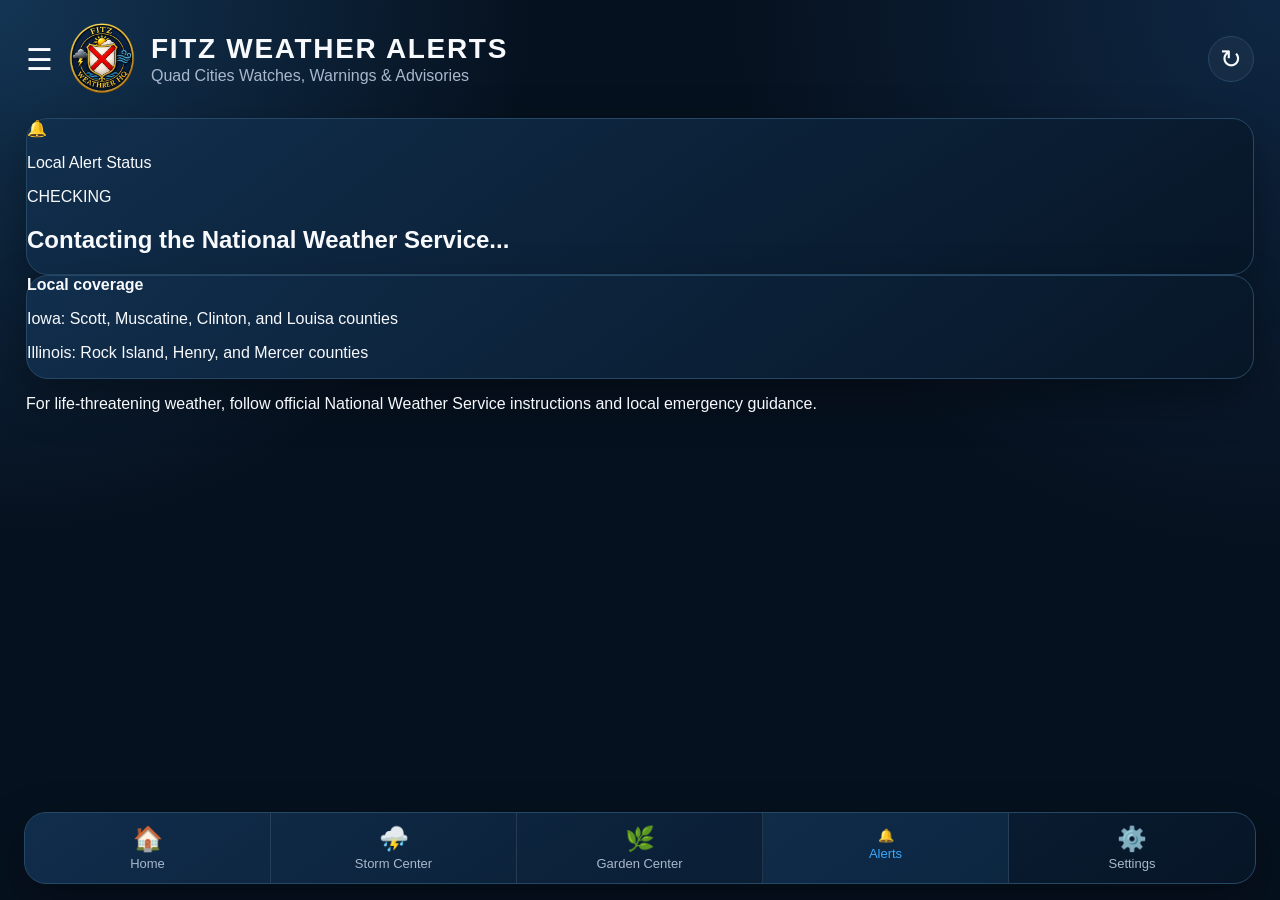
==== alerts.html @ a0073eed "Create Quad Cities weather alerts page" ====
<!DOCTYPE html>
<html lang="en">
<head>
  <meta charset="UTF-8">
  <meta name="viewport" content="width=device-width, initial-scale=1.0">
  <title>Fitz Weather Alerts</title>
  <link rel="stylesheet" href="css/style.css">
</head>
<body>
  <div class="app-shell">
    <header class="top-bar">
      <div class="brand">
        <span class="menu-icon">☰</span>
        <img src="images/logo.png" alt="Fitz Weather HQ" class="logo">
        <div class="brand-text">
          <h1>FITZ WEATHER ALERTS</h1>
          <p>Quad Cities Watches, Warnings & Advisories</p>
        </div>
      </div>
      <button class="refresh-button alerts-refresh" aria-label="Refresh weather alerts">↻</button>
    </header>

    <main>
      <section class="alerts-hero large-card">
        <div class="alerts-hero-icon">🔔</div>
        <div>
          <p class="alerts-label">Local Alert Status</p>
          <div class="alerts-status" id="alerts-status">CHECKING</div>
          <h2 id="alerts-summary">Contacting the National Weather Service...</h2>
          <p id="alerts-updated"></p>
        </div>
      </section>

      <section class="alerts-region large-card">
        <strong>Local coverage</strong>
        <p>Iowa: Scott, Muscatine, Clinton, and Louisa counties</p>
        <p>Illinois: Rock Island, Henry, and Mercer counties</p>
      </section>

      <section class="alerts-list" id="alerts-list" aria-live="polite"></section>

      <p class="alerts-note">For life-threatening weather, follow official National Weather Service instructions and local emergency guidance.</p>
    </main>

    <nav class="bottom-nav">
      <a href="index.html">🏠<span>Home</span></a>
      <a href="storm.html">⛈️<span>Storm Center</span></a>
      <a href="garden.html">🌿<span>Garden Center</span></a>
      <a class="active" href="alerts.html"><span class="nav-icon">🔔<span class="alert-badge" aria-hidden="true"></span></span><span>Alerts</span></a>
      <a href="#">⚙️<span>Settings</span></a>
    </nav>
  </div>
  <script src="js/alerts.js"></script>
</body>
</html>
---- css/style.css ----
/* ----------------------------
   Theme & Variables
---------------------------- */
:root {
  --bg: #06111f;
  --panel: #0c2037;
  --panel2: #102843;
  --line: #254866;
  --text: #f7f9fc;
  --muted: #a9b8cc;
  --gold: #ffbf2e;
  --green: #39d977;
  --blue: #39a8ff;
  --red: #ff4d5a;
  --purple: #a66cff;
  --orange: #ff9f1c
}
/* ----------------------------
   Global Layout
---------------------------- */
* {
  box-sizing: border-box
}

body {
  margin: 0;
  color: var(--text);
  font-family: Arial, Helvetica, sans-serif;
  background: radial-gradient(circle at top left, rgba(35, 96, 148, .45), transparent 34%), radial-gradient(circle at top right, rgba(25, 65, 110, .45), transparent 35%), var(--bg)
}

.app-shell {
  min-height: 100vh;
  padding-bottom: 88px
}

.top-bar {
  display: flex;
  justify-content: space-between;
  align-items: center;
  gap: 18px;
  padding: 20px 26px
}

.brand {
  display: flex;
  align-items: center;
  gap: 14px
}

.menu-icon {
  font-size: 30px
}

.logo {
  font-size: 38px
}

.brand h1 {
  margin: 0;
  font-size: 24px;
  text-transform: uppercase;
  letter-spacing: .08em
}

.brand p {
  margin: 5px 0 0;
  color: var(--muted)
}

.refresh-button {
  width: 46px;
  height: 46px;
  border-radius: 50%;
  border: 1px solid var(--line);
  background: rgba(255, 255, 255, .04);
  color: var(--text);
  font-size: 26px
}

main {
  width: min(1320px, 100%);
  margin: 0 auto;
  padding: 0 26px 26px
}

.hero-grid {
  display: grid;
  grid-template-columns: 1.35fr 1fr;
  gap: 18px;
  margin-bottom: 18px
}

.large-card,
.highlights-card,
.person-card,
.bottom-nav {
  background: linear-gradient(145deg, rgba(17, 47, 78, .96), rgba(7, 22, 39, .96));
  border: 1px solid var(--line);
  border-radius: 22px;
  box-shadow: 0 18px 45px rgba(0, 0, 0, .35)
}
/* ----------------------------
   Home Dashboard
---------------------------- */
.weather-card {
  display: grid;
  grid-template-columns: auto 1fr;
  gap: 26px;
  padding: 30px;
  align-items: center
}

.weather-icon {
  font-size: 96px
}

.temperature {
  font-size: clamp(68px, 10vw, 118px);
  font-weight: 900;
  line-height: .9;
  letter-spacing: -.06em
}

.weather-card h2 {
  margin: 18px 0 6px;
  font-size: 28px
}

.weather-card p {
  margin: 0;
  color: var(--muted);
  font-size: 18px
}

.weather-details {
  grid-column: 1/-1;
  display: grid;
  grid-template-columns: repeat(4, 1fr);
  gap: 12px;
  border-top: 1px solid rgba(255, 255, 255, .1);
  padding-top: 22px;
  margin-top: 10px
}

.weather-details div {
  display: grid;
  grid-template-columns: auto 1fr;
  gap: 5px 10px;
  align-items: center
}

.weather-details span {
  grid-row: span 2;
  font-size: 26px
}

.weather-details strong {
  font-size: 17px
}

.weather-details small {
  color: var(--muted)
}

.score-card {
  padding: 28px;
  text-align: center;
  display: grid;
  place-items: center
}

.score-card h2 {
  margin: 0;
  text-transform: uppercase;
  letter-spacing: .1em;
  font-size: 20px
}

.big-stars {
  color: var(--gold);
  font-size: 46px;
  letter-spacing: .08em;
  margin-top: 12px
}

.score-number {
  color: var(--green);
  font-size: clamp(64px, 8vw, 106px);
  font-weight: 900;
  line-height: 1
}

.score-number span {
  color: var(--muted);
  font-size: 34px
}

.score-card h3 {
  color: var(--green);
  text-transform: uppercase;
  letter-spacing: .08em;
  font-size: 30px;
  margin: 8px 0 4px
}

.score-card p {
  margin: 0;
  font-size: 20px
}

.highlights-card {
  padding: 22px 28px;
  margin-bottom: 18px
}

.highlights-card h2 {
  margin: 0 0 18px;
  font-size: 20px;
  text-transform: uppercase;
  letter-spacing: .08em
}

.highlight-grid {
  display: grid;
  grid-template-columns: repeat(4, 1fr);
  gap: 18px
}

.highlight-item {
  display: flex;
  gap: 14px;
  padding-right: 18px;
  border-right: 1px solid rgba(255, 255, 255, .12)
}

.highlight-item:last-child {
  border-right: none
}

.highlight-icon {
  font-size: 42px
}

.highlight-item strong {
  display: block;
  margin-bottom: 5px;
  font-size: 18px;
  text-transform: uppercase
}

.highlight-item p {
  margin: 0;
  line-height: 1.35
}

.good {
  color: var(--green)
}

.watch {
  color: var(--gold)
}
/* ----------------------------
   Family Cards
---------------------------- */
.person-list {
  display: grid;
  gap: 14px
}

.person-card {
  display: grid;
  grid-template-columns: 280px 1fr auto;
  align-items: stretch;
  overflow: hidden;
  min-height: 150px
}

.person-summary {
  display: flex;
  gap: 16px;
  align-items: flex-start;
  padding: 22px;
  border-right: 1px solid rgba(255, 255, 255, .12);
  background: rgba(255, 255, 255, .025)
}

.avatar {
    width: 78px;
    height: 78px;
    object-fit: contain;
    display: block;
    flex-shrink: 0;
    filter: drop-shadow(0 2px 5px rgba(0,0,0,.35));
    margin-top: 4px;
}

.person-summary h2 {
  margin: 0;
  font-size: 24px
}

.person-summary p {
  margin: 6px 0 5px;
  color: var(--muted)
}

.person-summary strong {
  text-transform: uppercase;
  font-size: 18px
}

.stars {
  color: var(--gold);
  font-size: 24px;
  letter-spacing: .04em
}

.stars.small {
  font-size: 21px
}

.activity-row {
  display: grid;
  grid-template-columns: repeat(3, 1fr)
}

.activity-row>div {
  padding: 22px;
  border-right: 1px solid rgba(255, 255, 255, .12)
}

.activity-row span {
  font-size: 34px
}

.activity-row p {
  margin: 4px 0 6px;
  font-size: 18px
}

.activity-row strong {
  font-size: 17px;
  color: var(--green)
}

.activity-row .poor {
  color: var(--red)
}

.person-card button {
  border: none;
  background: transparent;
  color: var(--text);
  font-size: 44px;
  padding: 0 24px
}

.dad {
  border-left: 6px solid var(--green)
}

.dad h2,
.dad .person-summary strong,
.dad button {
  color: var(--green)
}

.mom {
  border-left: 6px solid var(--blue)
}

.mom h2,
.mom .person-summary strong,
.mom button {
  color: var(--blue)
}

.nathan {
  border-left: 6px solid var(--red)
}

.nathan h2,
.nathan .person-summary strong,
.nathan button {
  color: var(--red)
}

.kelsey {
  border-left: 6px solid var(--purple)
}

.kelsey h2,
.kelsey .person-summary strong,
.kelsey button {
  color: var(--purple)
}

.micah {
  border-left: 6px solid var(--orange)
}

.micah h2,
.micah .person-summary strong,
.micah button {
  color: var(--orange)
}
/* ----------------------------
   Bottom Navigation
---------------------------- */
.bottom-nav {
  position: fixed;
  left: 24px;
  right: 24px;
  bottom: 16px;
  z-index: 20;
  display: grid;
  grid-template-columns: repeat(5, 1fr);
  overflow: hidden
}

.bottom-nav a {
  color: var(--muted);
  text-decoration: none;
  text-align: center;
  padding: 12px 8px;
  font-size: 24px;
  border-right: 1px solid rgba(255, 255, 255, .1)
}

.bottom-nav a:last-child {
  border-right: none
}

.bottom-nav span {
  display: block;
  font-size: 13px;
  margin-top: 3px
}

.bottom-nav .active {
  color: var(--blue);
  background: rgba(57, 168, 255, .09)
}
/* ----------------------------
   Home Responsive
---------------------------- */
@media(max-width:980px) {

  .hero-grid,
  .highlight-grid {
    grid-template-columns: 1fr
  }

  .highlight-item {
    border-right: none;
    border-bottom: 1px solid rgba(255, 255, 255, .12);
    padding-bottom: 14px
  }

  .highlight-item:last-child {
    border-bottom: none
  }

  .person-card {
    grid-template-columns: 1fr
  }

  .person-summary {
    border-right: none;
    border-bottom: 1px solid rgba(255, 255, 255, .12)
  }

  .person-card button {
    display: none
  }
}

@media(max-width:680px) {
  .top-bar {
    padding: 18px
  }

  .brand h1 {
    font-size: 17px
  }

  .brand p {
    font-size: 13px
  }

  .logo {
    font-size: 30px
  }

  .refresh-button {
    width: 40px;
    height: 40px
  }

  main {
    padding: 0 14px 22px
  }

  .weather-card {
    grid-template-columns: 1fr;
    padding: 22px
  }

  .weather-icon {
    font-size: 72px
  }

  .weather-details {
    grid-template-columns: repeat(2, 1fr)
  }

  .score-card {
    padding: 22px
  }

  .big-stars {
    font-size: 32px
  }

  .highlights-card {
    padding: 20px
  }

  .activity-row {
    grid-template-columns: 1fr
  }

  .activity-row>div {
    border-right: none;
    border-bottom: 1px solid rgba(255, 255, 255, .12)
  }

  .activity-row>div:last-child {
    border-bottom: none
  }

  .bottom-nav {
    left: 0;
    right: 0;
    bottom: 0;
    border-radius: 20px 20px 0 0
  }
}
/* ----------------------------
   Outdoor Score
---------------------------- */
.score-number {
  display: none;
}

.score-rating {
  display: flex;
  justify-content: center;
  align-items: center;
  gap: 34px;
  margin: 22px 0 18px;
}

.score-word {
  color: var(--blue);
  font-size: 42px;
  font-weight: 900;
  text-transform: uppercase;
  letter-spacing: 0.05em;
}

.score-reasons {
  width: min(620px, 100%);
  margin: 0 auto;
  padding-top: 18px;
  border-top: 1px solid rgba(255, 255, 255, 0.16);
  text-align: left;
}

.score-reasons p {
  font-size: 24px;
  margin: 16px 0;
}
/* ----------------------------
   Fireworks
---------------------------- */
.fireworks-card {
  margin: 18px 0;
  padding: 26px;
  background: linear-gradient(145deg, rgba(17, 47, 78, 0.96), rgba(7, 22, 39, 0.96));
  border: 1px solid var(--line);
  border-left: 6px solid var(--gold);
  border-radius: 22px;
  box-shadow: 0 18px 45px rgba(0, 0, 0, 0.35);
}

.fireworks-header {
  display: flex;
  align-items: center;
  gap: 16px;
}

.fireworks-icon {
  font-size: 46px;
}

.fireworks-header h2 {
  margin: 0;
  text-transform: uppercase;
}

.fireworks-header p {
  margin: 4px 0 0;
  color: var(--muted);
}

.fireworks-recommendation h3 {
  font-size: 36px;
  margin: 22px 0 8px;
}

.fireworks-recommendation p,
.fireworks-reasons p {
  font-size: 22px;
  margin: 12px 0;
}

/* ----------------------------
   Header
---------------------------- */

.brand {
  gap: 10px;
}

.logo {
  width: 78px;
  height: 78px;
  object-fit: contain;
  font-size: 0;
  flex-shrink: 0;
}

.brand-text {
  display: flex;
  flex-direction: column;
}

.brand-text h1 {
  margin: 0;
  font-size: 28px;
  letter-spacing: .06em;
  text-transform: uppercase;
}

.brand-text h2 {
  margin: 3px 0;
  font-size: 15px;
  font-weight: 500;
  color: var(--muted);
}

.brand-text p {
  margin: 2px 0 0;
  color: var(--muted);
}

@media (max-width:680px) {

  .logo {
    width: 52px;
    height: 52px;
  }

  .brand-text h1 {
    font-size: 18px;
  }

  .brand-text h2 {
    font-size: 12px;
  }
}

.radar-button {
  display: inline-block;
  margin-top: 8px;
  padding: 6px 10px;
  border: 1px solid var(--blue);
  border-radius: 10px;
  color: var(--blue);
  text-decoration: none;
  font-size: 13px;
  font-weight: 800;
}
/* ----------------------------
   Refresh Animation
---------------------------- */
@keyframes spin {
  from {
    transform: rotate(0deg);
  }

  to {
    transform: rotate(360deg);
  }
}

.refresh-button.spinning {
  animation: spin 0.8s linear;
}
/* ----------------------------
   Storm Center
---------------------------- */
.radar-card {
  margin-top: 18px;
  padding: 26px;
}

.storm-section-header h2 {
  margin: 0;
  font-size: 26px;
  text-transform: uppercase;
}

.storm-section-header p {
  margin: 6px 0 18px;
  color: var(--muted);
}

.storm-radar-link {
  display: block;
  padding: 22px;
  border: 1px solid var(--blue);
  border-radius: 18px;
  color: var(--blue);
  text-decoration: none;
  text-align: center;
  font-size: 22px;
  font-weight: 900;
}

.storm-info-card {
  margin-top: 18px;
  padding: 26px;
}

.storm-alert-status {
  padding: 20px;
  border: 1px solid rgba(255, 255, 255, .12);
  border-radius: 16px;
  background: rgba(255, 255, 255, .035);
}

.storm-alert-status strong {
  display: block;
  font-size: 26px;
  color: var(--green);
  margin-bottom: 6px;
}

.storm-alert-status p {
  margin: 0;
  color: var(--muted);
}

.storm-status-light {
  width: 34px;
  height: 34px;
  border-radius: 50%;
  background: #24d324;
  border: 3px solid #000;
  display: inline-block;
  margin-bottom: 16px;
  flex-shrink: 0;
}

.storm-hero {
  padding: 28px;
}

.storm-status-row {
  display: flex;
  align-items: center;
  gap: 26px;
}

.storm-status-light {
  width: 42px;
  height: 42px;
  border-radius: 50%;
  background: #24d324;
  border: 3px solid #000;
  box-shadow: 0 0 18px rgba(36, 211, 36, 0.6);
  flex-shrink: 0;
}

.storm-status-text .temperature {
  font-size: clamp(44px, 6vw, 60px);
}
/* ----------------------------
   Storm Responsive
---------------------------- */
@media (max-width: 680px) {
  .storm-status-row {
    align-items: flex-start;
    gap: 16px;
  }

  .storm-status-light {
    width: 34px;
    height: 34px;
    margin-top: 8px;
  }
}

.storm-live-grid {
  display: grid;
  grid-template-columns: repeat(4, minmax(130px, 1fr));
  gap: 14px;
  margin-top: 22px;
  margin-bottom: 20px;
}

.storm-live-item {
  background: rgba(255, 255, 255, 0.08);
  border: 1px solid rgba(103, 184, 255, 0.35);
  border-radius: 14px;
  padding: 12px 14px;
}

.storm-live-item span {
  display: block;
  font-size: 0.8rem;
  opacity: 0.8;
  margin-bottom: 6px;
}

.storm-live-item strong {
  display: block;
  font-size: 1.05rem;
  color: #ffffff;
}

@media (max-width: 850px) {
  .storm-live-grid {
    grid-template-columns: repeat(2, 1fr);
  }
}

@media (max-width: 520px) {
  .storm-live-grid {
    grid-template-columns: 1fr;
  }
}

/* ----------------------------
   Mobile Overflow Fix
---------------------------- */

html,
body {
  width: 100%;
  max-width: 100%;
  overflow-x: hidden;
}

img,
iframe,
video {
  max-width: 100%;
}

.app-shell,
main,
.large-card,
.weather-card,
.score-card,
.storm-hero,
.radar-card,
.storm-info-card,
.fireworks-card {
  max-width: 100%;
  min-width: 0;
}

@media (max-width: 680px) {
  .top-bar {
    max-width: 100%;
    overflow: hidden;
  }

  .brand {
    min-width: 0;
  }

  .brand-text {
    min-width: 0;
  }

  .brand-text h1,
  .brand-text h2,
  .brand-text p {
    overflow-wrap: anywhere;
  }

  .storm-status-row {
    display: flex;
    flex-wrap: wrap;
    align-items: center;
    gap: 16px;
  }

  .storm-status-text .temperature,
  .temperature {
    font-size: clamp(54px, 22vw, 82px);
    letter-spacing: -0.04em;
  }

  .weather-card,
  .storm-hero,
  .large-card {
    padding: 18px;
  }

  .score-rating {
    gap: 14px;
    flex-wrap: wrap;
  }

  .score-word {
    font-size: 32px;
  }
}
/* ----------------------------
   Timeline
---------------------------- */
.timeline-time {
  font-size: 0.85rem;
  color: #9ca3af;
  margin-bottom: 6px;
}

.timeline-title {
  font-size: 1rem;
  font-weight: 700;
  letter-spacing: 1px;
  text-transform: uppercase;
  margin-bottom: 4px;
}

.timeline-message {
  font-size: 0.95rem;
  line-height: 1.4;
}
.storm-timeline-item {
    border-left: 4px solid #808080;
    padding-left: 12px;
    margin-bottom: 14px;
}

.timeline-status {
    border-left-color: #24d324;
}

.timeline-radar {
    border-left-color: #2196f3;
}

.timeline-alert {
    border-left-color: #e53935;
}

.timeline-weather {
    border-left-color: #ffd000;
}
.dog-walk-time {
    display: block;
    margin-top: 4px;
    font-size: 0.85rem;
    line-height: 1.3;
}
.activity-icon {
    width: 40px;
    height: 40px;
    object-fit: contain;
    display: block;
    margin-bottom: 2px;
    filter: drop-shadow(0 2px 3px rgba(0,0,0,.25));
}
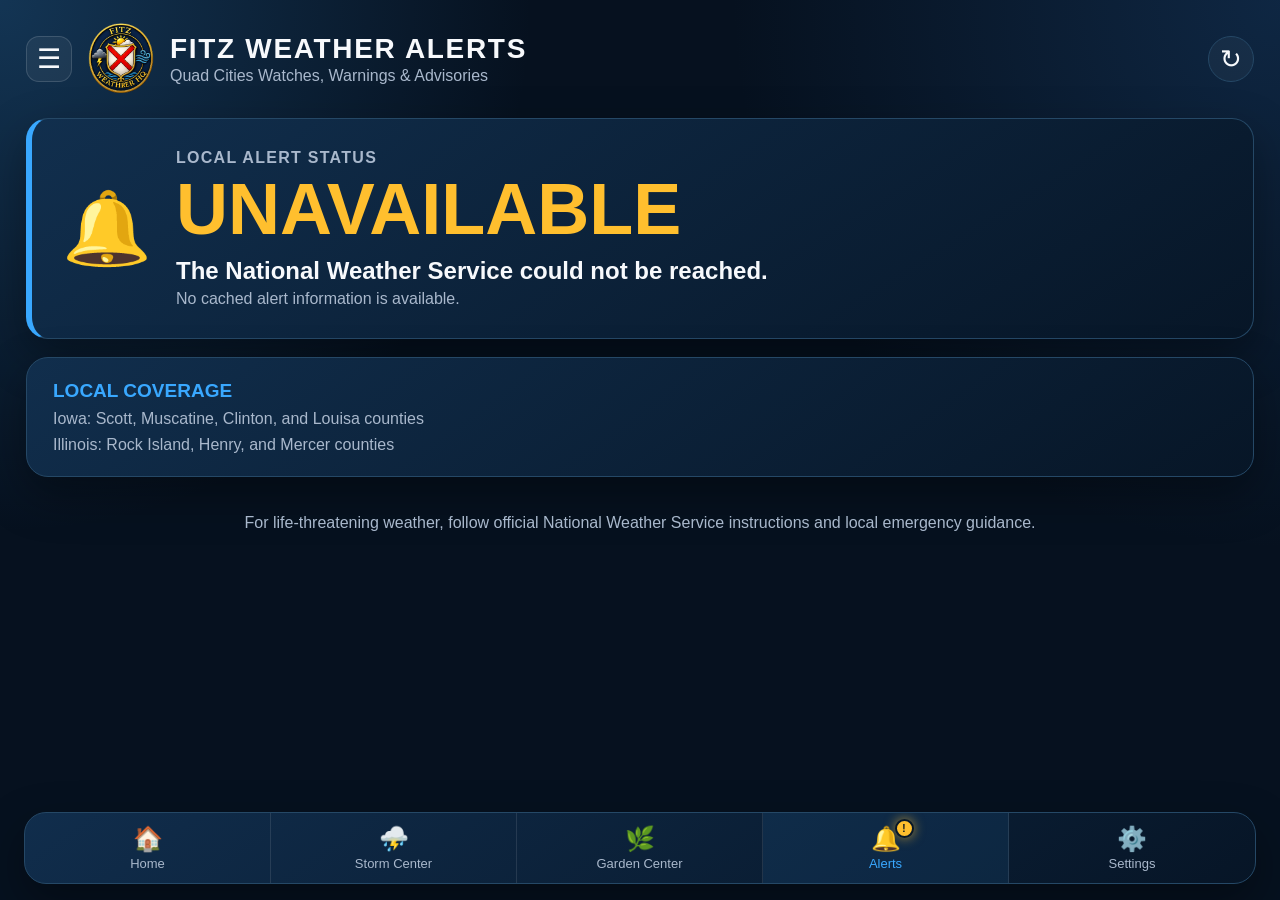
==== commit 99c6d2dd: "Refresh consolidated alert engine" ====
--- a/alerts.html
+++ b/alerts.html
@@ -50,6 +50,6 @@
       <a href="#">⚙️<span>Settings</span></a>
     </nav>
   </div>
-  <script src="js/alerts.js"></script>
+  <script src="js/alerts.js?v=1.4.2-alert-consolidation"></script>
 </body>
 </html>
--- a/css/style.css
+++ b/css/style.css
@@ -261,6 +261,10 @@
 .watch {
   color: var(--gold)
 }
+
+#storm-message {
+  color: #c9c3dc
+}
 /* ----------------------------
    Family Cards
 ---------------------------- */
@@ -988,4 +992,685 @@
     display: block;
     margin-bottom: 2px;
     filter: drop-shadow(0 2px 3px rgba(0,0,0,.25));
-}+}
+
+/* ----------------------------
+   Weather Alerts
+---------------------------- */
+.nav-icon {
+  position: relative;
+  display: inline-block !important;
+  margin: 0 !important;
+  font-size: 24px !important;
+  line-height: 1;
+}
+
+.alert-badge {
+  display: none !important;
+  position: absolute;
+  top: -8px;
+  right: -13px;
+  min-width: 19px;
+  height: 19px;
+  margin: 0 !important;
+  padding: 0 5px;
+  border: 2px solid #071728;
+  border-radius: 999px;
+  background: var(--red);
+  color: #fff;
+  font-size: 10px !important;
+  font-weight: 900;
+  line-height: 15px;
+  box-shadow: 0 0 12px rgba(255, 77, 90, .75);
+}
+
+.alert-badge.show {
+  display: block !important;
+}
+
+.alert-badge.unavailable {
+  background: var(--gold);
+  color: #06111f;
+  box-shadow: 0 0 12px rgba(255, 191, 46, .65);
+}
+
+.alerts-hero {
+  display: flex;
+  align-items: center;
+  gap: 24px;
+  padding: 30px;
+  border-left: 6px solid var(--blue);
+}
+
+.alerts-hero-icon {
+  font-size: 72px;
+}
+
+.alerts-label {
+  margin: 0 0 6px;
+  color: var(--muted);
+  font-weight: 800;
+  letter-spacing: .08em;
+  text-transform: uppercase;
+}
+
+.alerts-status {
+  font-size: clamp(42px, 7vw, 72px);
+  font-weight: 900;
+  line-height: 1;
+}
+
+.alerts-status.all-clear {
+  color: var(--green);
+}
+
+.alerts-status.active-alerts {
+  color: var(--red);
+}
+
+.alerts-status.unavailable {
+  color: var(--gold);
+}
+
+.alerts-hero h2 {
+  margin: 12px 0 5px;
+}
+
+#alerts-updated {
+  margin: 0;
+  color: var(--muted);
+}
+
+.alerts-region {
+  margin-top: 18px;
+  padding: 22px 26px;
+}
+
+.alerts-region strong {
+  color: var(--blue);
+  font-size: 19px;
+  text-transform: uppercase;
+}
+
+.alerts-region p {
+  margin: 8px 0 0;
+  color: var(--muted);
+}
+
+.alerts-list {
+  display: grid;
+  gap: 18px;
+  margin-top: 18px;
+}
+
+.alert-card,
+.alerts-empty {
+  padding: 26px;
+  background: linear-gradient(145deg, rgba(17, 47, 78, .96), rgba(7, 22, 39, .96));
+  border: 1px solid var(--line);
+  border-left: 6px solid var(--gold);
+  border-radius: 22px;
+  box-shadow: 0 18px 45px rgba(0, 0, 0, .35);
+}
+
+.alert-card.severity-extreme,
+.alert-card.severity-severe {
+  border-left-color: var(--red);
+}
+
+.alert-card header {
+  display: flex;
+  gap: 16px;
+  align-items: flex-start;
+}
+
+.alert-card-icon {
+  font-size: 42px;
+}
+
+.alert-card h2 {
+  margin: 0;
+  color: var(--gold);
+  font-size: 27px;
+}
+
+.alert-card header p {
+  margin: 5px 0 0;
+  color: var(--muted);
+}
+
+.alert-facts {
+  display: grid;
+  grid-template-columns: 2fr 1fr 1fr 1fr;
+  gap: 10px;
+  margin: 20px 0;
+}
+
+.alert-facts div {
+  padding: 12px;
+  border: 1px solid rgba(255, 255, 255, .12);
+  border-radius: 12px;
+  background: rgba(255, 255, 255, .04);
+}
+
+.alert-facts span,
+.alert-facts strong {
+  display: block;
+}
+
+.alert-facts span {
+  margin-bottom: 5px;
+  color: var(--muted);
+  font-size: 12px;
+  text-transform: uppercase;
+}
+
+.alert-description,
+.alert-instruction p {
+  white-space: pre-line;
+  line-height: 1.55;
+}
+
+.alert-instruction {
+  margin-top: 18px;
+  padding: 16px;
+  border-left: 4px solid var(--red);
+  border-radius: 10px;
+  background: rgba(255, 77, 90, .08);
+}
+
+.alert-instruction p {
+  margin: 7px 0 0;
+}
+
+.alerts-empty {
+  border-left-color: var(--green);
+  text-align: center;
+}
+
+.alerts-empty span {
+  display: block;
+  font-size: 58px;
+}
+
+.alerts-empty strong {
+  display: block;
+  margin-top: 10px;
+  color: var(--green);
+  font-size: 27px;
+}
+
+.alerts-empty p,
+.alerts-note {
+  color: var(--muted);
+}
+
+.alerts-note {
+  text-align: center;
+  line-height: 1.5;
+}
+
+@media (max-width: 680px) {
+  .alerts-hero {
+    align-items: flex-start;
+    padding: 20px;
+  }
+
+  .alerts-hero-icon {
+    font-size: 48px;
+  }
+
+  .alert-facts {
+    grid-template-columns: 1fr;
+  }
+
+  .alert-card {
+    padding: 20px;
+  }
+
+  .alert-card h2 {
+    font-size: 23px;
+  }
+}
+
+/* ----------------------------
+   Boating Center
+---------------------------- */
+.boating-hero{display:grid;grid-template-columns:auto 1fr auto;align-items:center;gap:24px;padding:30px;border-left:6px solid var(--blue)}
+.boating-hero.safe{border-left-color:var(--green)}.boating-hero.caution{border-left-color:var(--gold)}.boating-hero.danger{border-left-color:var(--red)}
+.boating-hero-icon{font-size:76px}.boating-eyebrow{margin:0 0 5px;color:var(--muted);font-size:13px;font-weight:900;letter-spacing:.11em;text-transform:uppercase}
+.boating-hero h2{margin:0;font-size:clamp(38px,6vw,68px);text-transform:uppercase}.boating-hero .big-stars{margin:8px 0;font-size:36px}
+.boating-hero #boating-summary{margin:0;color:var(--muted);font-size:18px}.boating-score{text-align:right}.boating-score strong{font-size:64px}.boating-score span{color:var(--muted);font-size:22px}
+.boating-section{margin-top:18px;padding:24px}.boating-section-heading{display:flex;justify-content:space-between;align-items:center;gap:14px}.boating-section-heading h2{margin:0;text-transform:uppercase}
+.boating-section-heading>span{padding:8px 12px;border-radius:999px;background:rgba(57,168,255,.1);color:var(--blue);font-weight:900}.boating-section-heading>span.safe{color:var(--green)}.boating-section-heading>span.caution{color:var(--gold)}.boating-section-heading>span.danger{color:var(--red)}
+.best-window{margin-top:18px;padding:18px;border:1px solid rgba(57,168,255,.35);border-radius:14px;background:rgba(57,168,255,.06);font-size:21px;font-weight:800}
+.boating-grid{display:grid;grid-template-columns:repeat(4,1fr);gap:14px;margin-top:18px}.boating-detail-card{padding:20px;border:1px solid var(--line);border-radius:18px;background:linear-gradient(145deg,rgba(17,47,78,.96),rgba(7,22,39,.96));box-shadow:0 12px 30px rgba(0,0,0,.25)}
+.boating-detail-card>span{font-size:35px}.boating-detail-card p{margin:8px 0 5px;color:var(--muted);font-weight:800;text-transform:uppercase}.boating-detail-card strong,.boating-detail-card small{display:block}.boating-detail-card strong{font-size:22px}.boating-detail-card small{margin-top:7px;color:var(--muted);line-height:1.35}.boating-detail-card.future{border-style:dashed;opacity:.78}
+.boating-timeline{display:grid;grid-template-columns:repeat(6,minmax(145px,1fr));gap:12px;margin-top:18px;overflow-x:auto;padding-bottom:4px}.boating-hour{min-width:145px;padding:15px;border:1px solid var(--line);border-top:4px solid var(--blue);border-radius:14px;background:rgba(255,255,255,.035)}
+.boating-hour.safe{border-top-color:var(--green)}.boating-hour.caution{border-top-color:var(--gold)}.boating-hour.danger{border-top-color:var(--red)}.boating-hour time,.boating-hour strong,.boating-hour small{display:block}.boating-hour time{color:var(--muted)}.boating-hour>span{display:block;margin:8px 0;font-size:30px}.boating-hour p{margin:5px 0}.boating-hour small{color:var(--muted);line-height:1.45}
+.boating-disclaimer{margin:20px auto 0;max-width:900px;color:var(--muted);text-align:center;line-height:1.5}
+.activity-link{display:block;color:inherit;text-decoration:none}.activity-row>.activity-link{padding:22px;border-right:1px solid rgba(255,255,255,.12)}.activity-link:hover{background:rgba(57,168,255,.06)}
+@media(max-width:900px){.boating-grid{grid-template-columns:repeat(2,1fr)}.boating-hero{grid-template-columns:auto 1fr}.boating-score{grid-column:1/-1;text-align:left}}
+@media(max-width:680px){.activity-row>.activity-link{border-right:none;border-bottom:1px solid rgba(255,255,255,.12)}}
+@media(max-width:560px){.boating-hero{grid-template-columns:1fr}.boating-hero-icon{font-size:58px}.boating-grid{grid-template-columns:1fr}.boating-section-heading{align-items:flex-start;flex-direction:column}.boating-timeline{grid-template-columns:repeat(6,145px)}}
+
+
+
+/* ----------------------------
+   Main Navigation Menu
+---------------------------- */
+.menu-icon {
+  display: inline-grid;
+  place-items: center;
+  width: 46px;
+  height: 46px;
+  flex: 0 0 46px;
+  padding: 0;
+  border: 1px solid rgba(255, 255, 255, .14);
+  border-radius: 13px;
+  background: rgba(255, 255, 255, .055);
+  color: var(--text);
+  font: inherit;
+  font-size: 27px;
+  line-height: 1;
+  cursor: pointer;
+}
+
+.menu-icon:hover,
+.menu-icon:focus-visible {
+  border-color: var(--blue);
+  background: rgba(57, 168, 255, .12);
+  outline: none;
+}
+
+.site-menu-overlay {
+  position: fixed;
+  inset: 0;
+  z-index: 100;
+  background: rgba(2, 9, 18, .76);
+  backdrop-filter: blur(4px);
+}
+
+.site-menu-overlay[hidden] {
+  display: none;
+}
+
+.site-menu {
+  width: min(390px, calc(100vw - 34px));
+  height: 100%;
+  padding: 22px;
+  background: linear-gradient(180deg, #102d49, #071728 68%);
+  border-right: 1px solid var(--line);
+  box-shadow: 18px 0 48px rgba(0, 0, 0, .52);
+  animation: menu-slide-in .22s ease-out;
+}
+
+.site-menu-header {
+  display: flex;
+  align-items: center;
+  justify-content: space-between;
+  gap: 18px;
+  padding-bottom: 20px;
+  border-bottom: 1px solid rgba(255, 255, 255, .13);
+}
+
+.site-menu-header strong,
+.site-menu-header span {
+  display: block;
+}
+
+.site-menu-header strong {
+  font-size: 20px;
+  letter-spacing: .05em;
+}
+
+.site-menu-header span {
+  margin-top: 4px;
+  color: var(--muted);
+  font-size: 14px;
+}
+
+.site-menu-close {
+  width: 42px;
+  height: 42px;
+  padding: 0;
+  border: 1px solid rgba(255, 255, 255, .14);
+  border-radius: 12px;
+  background: rgba(255, 255, 255, .055);
+  color: var(--text);
+  font-size: 31px;
+  line-height: 1;
+  cursor: pointer;
+}
+
+.site-menu-links {
+  display: grid;
+  gap: 10px;
+  margin-top: 20px;
+}
+
+.site-menu-links a {
+  display: grid;
+  grid-template-columns: 48px 1fr;
+  align-items: center;
+  gap: 13px;
+  padding: 15px;
+  border: 1px solid transparent;
+  border-radius: 15px;
+  color: var(--text);
+  text-decoration: none;
+}
+
+.site-menu-links a > span {
+  font-size: 31px;
+  text-align: center;
+}
+
+.site-menu-links strong,
+.site-menu-links small {
+  display: block;
+}
+
+.site-menu-links strong {
+  font-size: 18px;
+}
+
+.site-menu-links small {
+  margin-top: 3px;
+  color: var(--muted);
+  line-height: 1.3;
+}
+
+.site-menu-links a:hover,
+.site-menu-links a:focus-visible {
+  border-color: rgba(57, 168, 255, .42);
+  background: rgba(57, 168, 255, .08);
+  outline: none;
+}
+
+.site-menu-links a.active {
+  border-color: var(--blue);
+  background: rgba(57, 168, 255, .14);
+  box-shadow: inset 4px 0 0 var(--blue);
+}
+
+body.menu-open {
+  overflow: hidden;
+}
+
+@keyframes menu-slide-in {
+  from { transform: translateX(-100%); }
+  to { transform: translateX(0); }
+}
+
+@media (max-width: 680px) {
+  .menu-icon {
+    width: 40px;
+    height: 40px;
+    flex-basis: 40px;
+    font-size: 23px;
+  }
+
+  .site-menu {
+    width: min(350px, calc(100vw - 24px));
+    padding: 18px;
+  }
+}
+
+@media (prefers-reduced-motion: reduce) {
+  .site-menu {
+    animation: none;
+  }
+}
+/* 3-Day Forecast */
+.forecast-section {
+  margin: 20px 0;
+}
+
+.forecast-section h2 {
+  margin: 0 0 12px;
+  color: #ffffff;
+  font-size: 1.25rem;
+}
+
+.forecast-grid {
+  display: grid;
+  grid-template-columns: repeat(3, 1fr);
+  gap: 12px;
+}
+
+.forecast-card {
+  min-height: 170px;
+  padding: 16px;
+  background: #102b4e;
+  border: 1px solid #2f6fa8;
+  border-radius: 14px;
+  color: #ffffff;
+}
+
+.forecast-card h3 {
+  margin: 0 0 12px;
+  color: #ffffff;
+  font-size: 1rem;
+}
+
+.forecast-weather {
+  display: flex;
+  align-items: center;
+  gap: 12px;
+}
+
+.forecast-icon {
+  font-size: 2.25rem;
+}
+
+.forecast-condition {
+  display: block;
+}
+
+.forecast-temperatures {
+  margin: 5px 0 0;
+}
+
+.forecast-high {
+  font-size: 1.35rem;
+  font-weight: 700;
+}
+
+.forecast-low {
+  margin-left: 7px;
+  color: #a9bdd1;
+}
+
+.forecast-rain,
+.forecast-stars,
+.forecast-activity {
+  margin: 9px 0 0;
+}
+
+.forecast-stars {
+  color: #ffd166;
+  letter-spacing: 1px;
+}
+
+.forecast-activity {
+  color: #b9d8f2;
+  font-size: 0.9rem;
+}
+
+@media (max-width: 650px) {
+  .forecast-grid {
+    grid-template-columns: 1fr;
+  }
+
+  .forecast-card {
+    min-height: auto;
+  }
+}
+.filled-stars {
+  color: #ffd166;
+}
+
+.empty-stars {
+  color: #8fa6ba;
+}
+.forecast-outlook {
+  display: grid;
+  grid-template-columns: auto 1fr;
+  gap: 16px;
+  align-items: center;
+  margin: 14px 0 12px;
+  padding: 18px 20px;
+  background: linear-gradient(135deg, rgba(30, 76, 119, .78), rgba(12, 36, 62, .92));
+  border: 1px solid rgba(95, 166, 224, .5);
+  border-left: 5px solid #72b9ef;
+  border-radius: 14px;
+  box-shadow: 0 10px 24px rgba(0, 0, 0, .22);
+}
+
+.forecast-outlook-icon {
+  display: grid;
+  place-items: center;
+  width: 48px;
+  height: 48px;
+  border-radius: 13px;
+  background: rgba(114, 185, 239, .14);
+  font-size: 1.7rem;
+}
+
+.forecast-outlook-label {
+  display: block;
+  margin-bottom: 5px;
+  color: #9ed2f7;
+  font-size: .78rem;
+  font-weight: 900;
+  letter-spacing: .12em;
+  text-transform: uppercase;
+}
+
+.forecast-summary {
+  margin: 0;
+  color: #f4f8ff;
+  font-size: 1.05rem;
+  font-weight: 800;
+  line-height: 1.4;
+}
+
+.forecast-outlook-note {
+  margin: 5px 0 0;
+  color: #b9cee0;
+  font-size: .88rem;
+  line-height: 1.4;
+}
+
+@media (max-width: 520px) {
+  .forecast-outlook {
+    grid-template-columns: 40px 1fr;
+    gap: 12px;
+    padding: 15px;
+  }
+
+  .forecast-outlook-icon {
+    width: 40px;
+    height: 40px;
+    font-size: 1.4rem;
+  }
+}
+.star-rating {
+  letter-spacing: 1px;
+}
+
+
+/* ----------------------------
+   Live Storm Coverage
+---------------------------- */
+.storm-channel-list {
+  display: grid;
+  gap: 10px;
+}
+
+.storm-channel {
+  display: flex;
+  align-items: center;
+  justify-content: space-between;
+  gap: 18px;
+  padding: 14px 16px;
+  border: 1px solid rgba(255, 255, 255, .12);
+  border-radius: 14px;
+  background: rgba(255, 255, 255, .035);
+}
+
+.storm-channel strong,
+.storm-channel span {
+  display: block;
+}
+
+.storm-channel-info {
+  display: flex;
+  align-items: center;
+  min-width: 0;
+  gap: 14px;
+}
+
+.storm-channel-image {
+  width: 52px;
+  height: 52px;
+  flex: 0 0 52px;
+  border: 2px solid rgba(255, 255, 255, .2);
+  border-radius: 50%;
+  object-fit: cover;
+  box-shadow: 0 4px 12px rgba(0, 0, 0, .3);
+}
+
+.storm-channel strong {
+  font-size: 18px;
+}
+
+.storm-channel span {
+  margin-top: 3px;
+  color: var(--muted);
+  line-height: 1.35;
+}
+
+.storm-channel a {
+  flex-shrink: 0;
+  min-width: 92px;
+  padding: 10px 14px;
+  border: 1px solid var(--red);
+  border-radius: 11px;
+  color: #fff;
+  background: rgba(255, 77, 90, .12);
+  text-align: center;
+  text-decoration: none;
+  font-weight: 900;
+}
+
+.storm-channel a:hover,
+.storm-channel a:focus-visible {
+  background: var(--red);
+  outline: none;
+}
+
+.storm-coverage-note {
+  margin: 14px 0 0;
+  color: var(--muted);
+  font-size: 13px;
+  text-align: center;
+}
+
+@media (max-width: 520px) {
+  .storm-channel {
+    align-items: stretch;
+    flex-direction: column;
+  }
+
+  .storm-channel a {
+    width: 100%;
+  }
+
+  .storm-channel-image {
+    width: 48px;
+    height: 48px;
+    flex-basis: 48px;
+  }
+}
